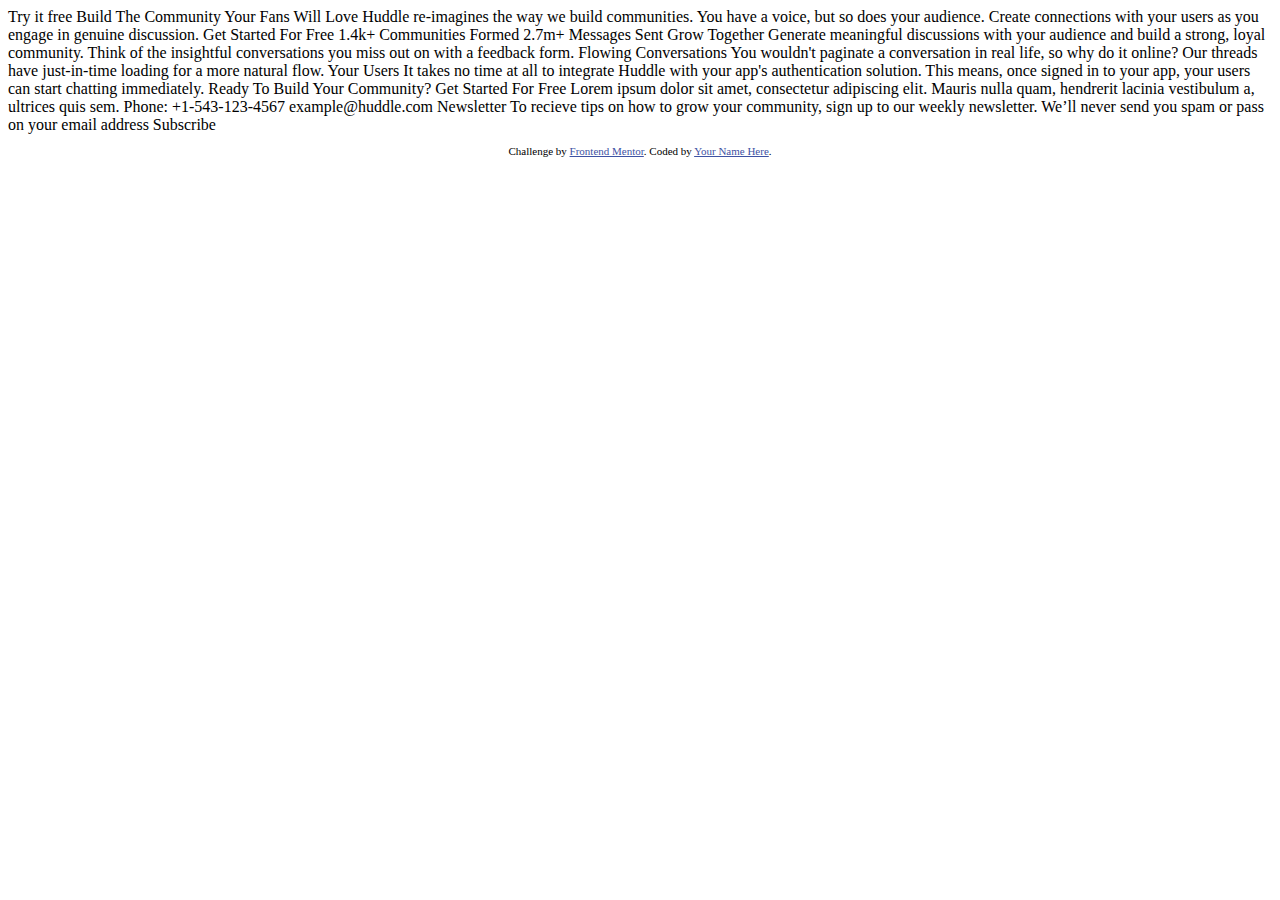
==== reto-landing-equipo-enero/index.html @ d821b77f "1er commit" ====
<!DOCTYPE html>
<html lang="en">
<head>
  <meta charset="UTF-8">
  <meta name="viewport" content="width=device-width, initial-scale=1.0"> <!-- displays site properly based on user's device -->

  <link rel="icon" type="image/png" sizes="32x32" href="./images/favicon-32x32.png">
  
  <title>Frontend Mentor | Huddle landing page with curved sections</title>

  <!-- Feel free to remove these styles or customise in your own stylesheet 👍 -->
  <style>
    .attribution { font-size: 11px; text-align: center; }
    .attribution a { color: hsl(228, 45%, 44%); }
  </style>
</head>
<body>
  Try it free

  Build The Community Your Fans Will Love

  Huddle re-imagines the way we build communities. You have a voice, but so does 
  your audience. Create connections with your users as you engage in genuine discussion. 

  Get Started For Free

  1.4k+
  Communities Formed

  2.7m+
  Messages Sent

  Grow Together
  Generate meaningful discussions with your audience and build a strong, loyal community. 
  Think of the insightful conversations you miss out on with a feedback form. 

  Flowing Conversations
  You wouldn't paginate a conversation in real life, so why do it online? Our threads have 
  just-in-time loading for a more natural flow.

  Your Users
  It takes no time at all to integrate Huddle with your app's authentication solution. This means, 
  once signed in to your app, your users can start chatting immediately.

  Ready To Build Your Community?
  Get Started For Free

  Lorem ipsum dolor sit amet, consectetur adipiscing elit. Mauris nulla quam, hendrerit lacinia 
  vestibulum a, ultrices quis sem.
  
  Phone: +1-543-123-4567
  example@huddle.com

  Newsletter
  To recieve tips on how to grow your community, sign up to our weekly newsletter. We’ll never 
  send you spam or pass on your email address

  Subscribe

  <footer>
    <p class="attribution">
      Challenge by <a href="https://www.frontendmentor.io?ref=challenge" target="_blank">Frontend Mentor</a>. 
      Coded by <a href="#">Your Name Here</a>.
    </p>
  </footer>
</body>
</html>
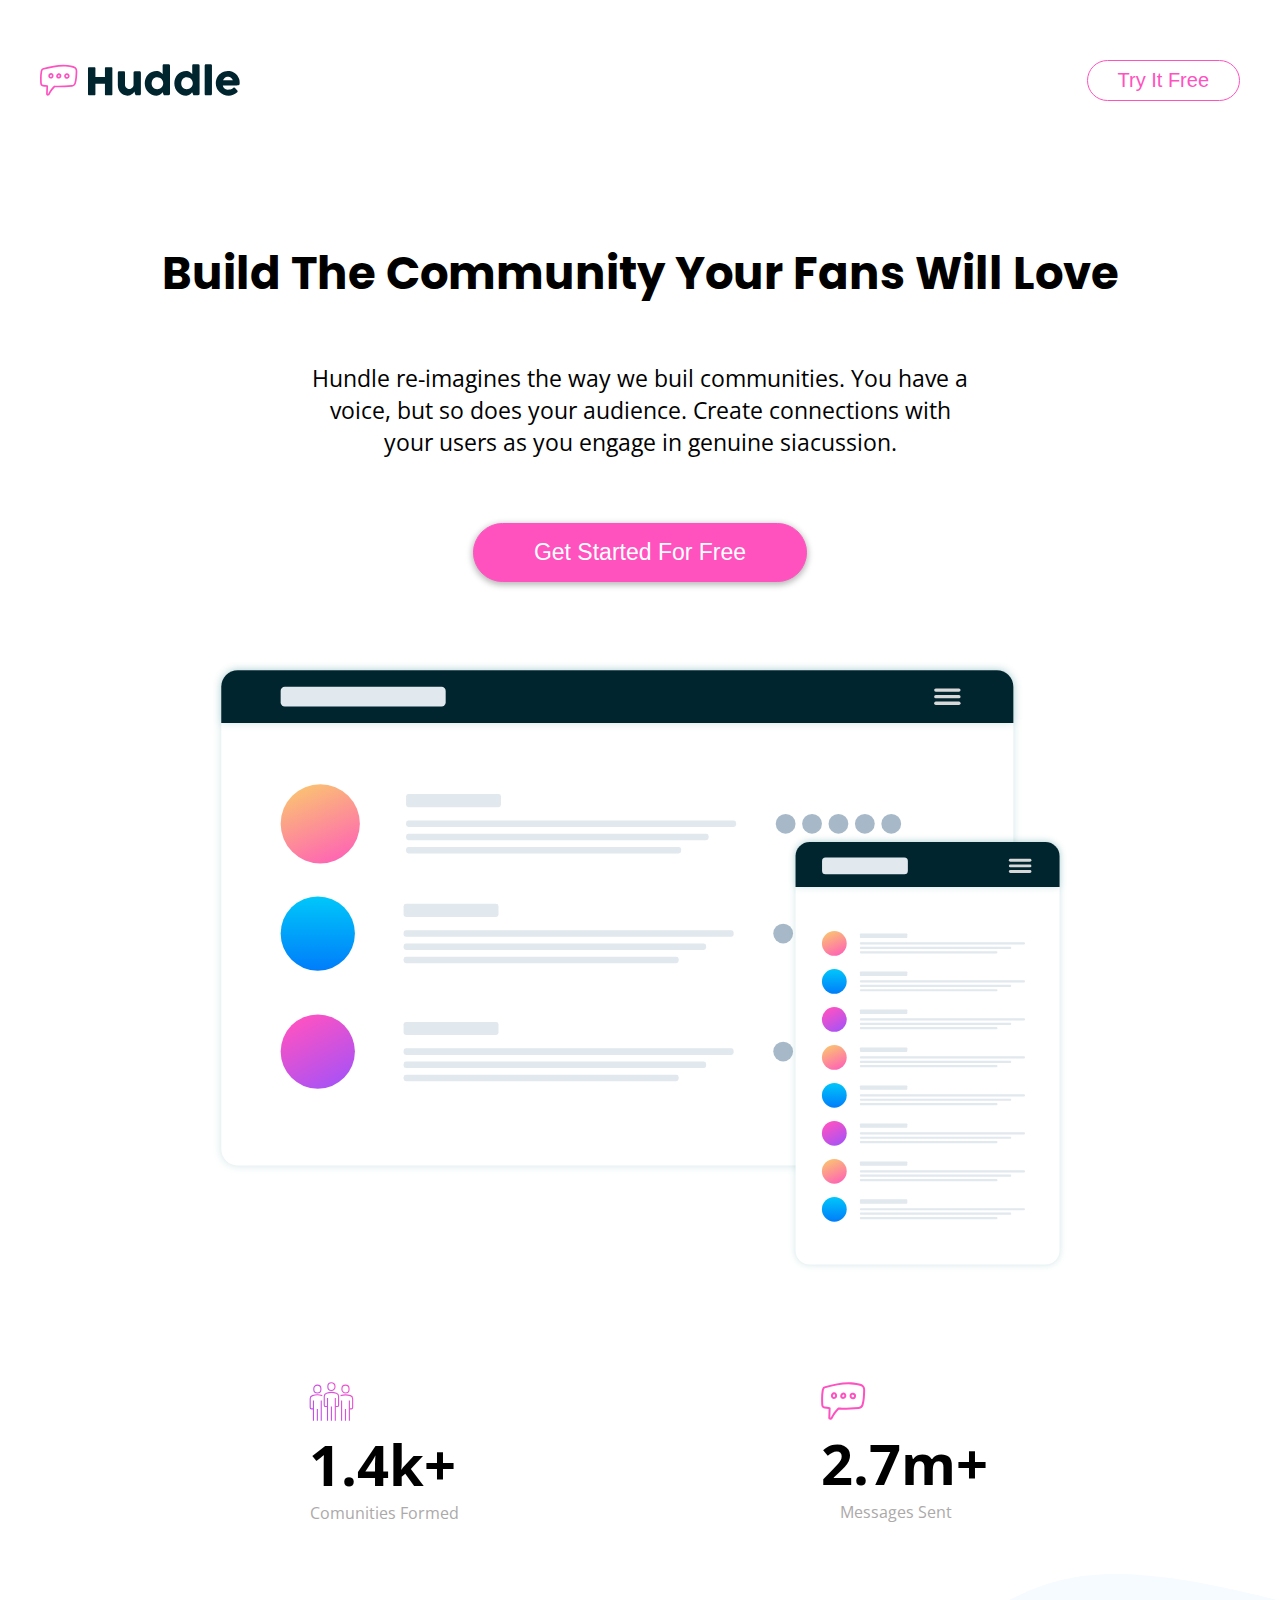
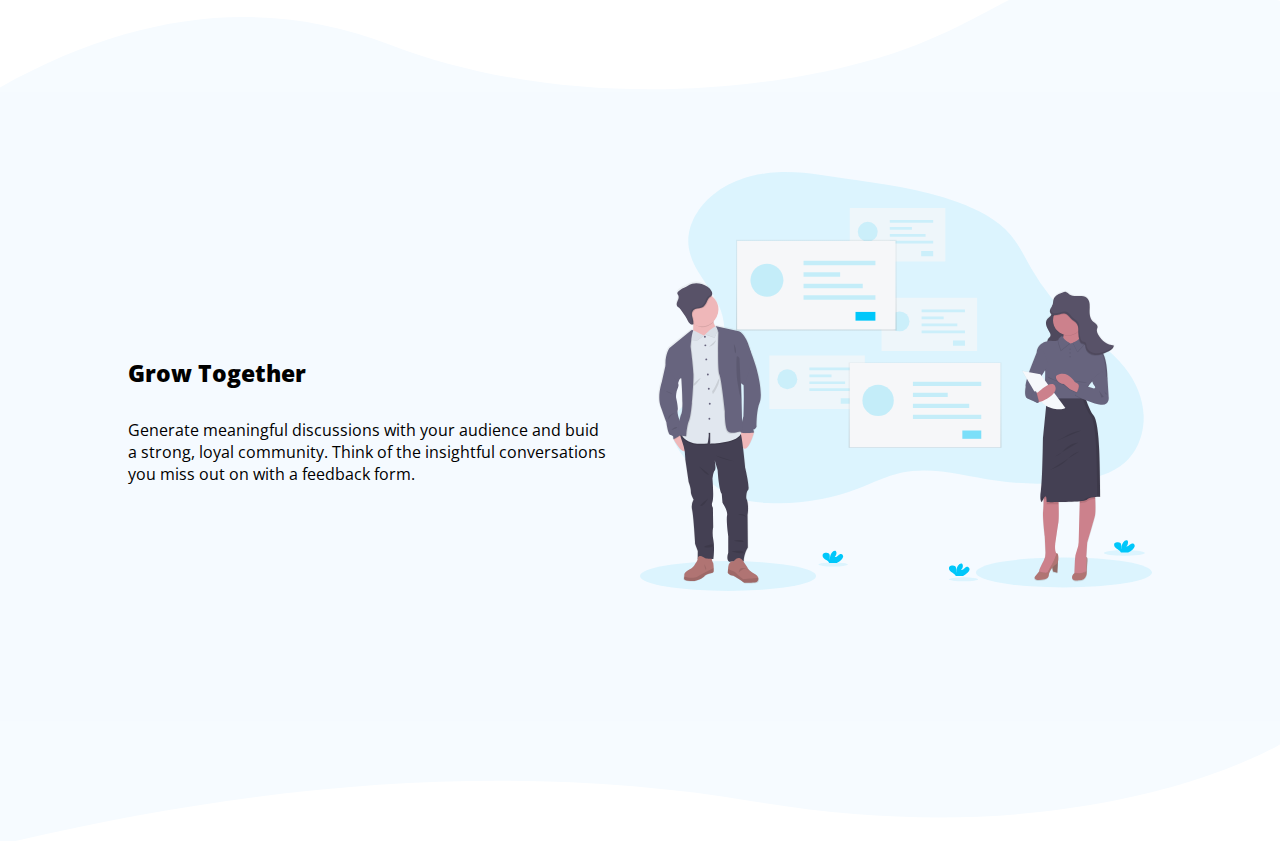
==== commit 3fcb0c1f: "avance hasta GROW-TOGETHER responsive - (mibile- desktop)." ====
--- a/reto-landing-equipo-enero/index.html
+++ b/reto-landing-equipo-enero/index.html
@@ -1,67 +1,60 @@
 <!DOCTYPE html>
-<html lang="en">
+<html lang="es">
+
 <head>
-  <meta charset="UTF-8">
-  <meta name="viewport" content="width=device-width, initial-scale=1.0"> <!-- displays site properly based on user's device -->
+    <meta charset="UTF-8">
+    <meta name="viewport" content="width=device-width, initial-scale=1.0">
+    <!-- displays site properly based on user's device -->
+    <link rel="icon" type="image/png" sizes="32x32" href="./images/favicon-32x32.png">
+    <link rel="preconnect" href="https://fonts.googleapis.com">
+    <link rel="preconnect" href="https://fonts.gstatic.com" crossorigin>
+    <link href="https://fonts.googleapis.com/css2?family=Poppins:wght@700&display=swap" rel="stylesheet">
+    <link rel="preconnect" href="https://fonts.googleapis.com">
+    <link rel="preconnect" href="https://fonts.gstatic.com" crossorigin>
+    <link href="https://fonts.googleapis.com/css2?family=Open+Sans:wght@400;600;700&display=swap" rel="stylesheet">
+    <title>Hunddle</title>
+    <link rel="stylesheet" href="./css/style.css">
 
-  <link rel="icon" type="image/png" sizes="32x32" href="./images/favicon-32x32.png">
-  
-  <title>Frontend Mentor | Huddle landing page with curved sections</title>
+</head>
 
-  <!-- Feel free to remove these styles or customise in your own stylesheet 👍 -->
-  <style>
-    .attribution { font-size: 11px; text-align: center; }
-    .attribution a { color: hsl(228, 45%, 44%); }
-  </style>
-</head>
 <body>
-  Try it free
+    <nav>
+        <img src="./images/logo.svg" alt="Hunddle">
+        <input type="button" value="Try It Free">
+    </nav>
+    <section class="home">
+        <h1>Build The Community Your Fans Will Love</h1>
+        <p>Hundle re-imagines the way we buil communities. You have a voice, but so does your audience. Create connections with your users as you engage in genuine siacussion.</p>
+        <input type="button" value="Get Started For Free">
+        <img src="./images/screen-mockups.svg" alt="">
+    </section>
+    <section class="vistas">
 
-  Build The Community Your Fans Will Love
+        <div class="container-views">
+            <img src="./images/icon-communities.svg" alt="">
+            <h2 class="h2-comunities">1.4k+</h2>
+            <p>Comunities Formed</p>
+        </div>
+        <div class="container-views">
+            <img src="./images/icon-messages.svg" alt="">
+            <h2 class="h2-messages">2.7m+</h2>
+            <p>Messages Sent</p>
+        </div>
 
-  Huddle re-imagines the way we build communities. You have a voice, but so does 
-  your audience. Create connections with your users as you engage in genuine discussion. 
+    </section>
+    <div class="borde-top"></div>
+    <section class="container-grow">
+        <div class="grow-centrado">
+            <img src="./images/illustration-grow-together.svg" alt="">
+            <div class="tex-grow">
+                <h2>Grow Together</h2>
+                <p>Generate meaningful discussions with your audience and buid a strong, loyal community. Think of the insightful conversations you miss out on with a feedback form.</p>
+            </div>
+        </div>
+    </section>
+    <div class="borde-botton"></div>
 
-  Get Started For Free
 
-  1.4k+
-  Communities Formed
+</body>
 
-  2.7m+
-  Messages Sent
-
-  Grow Together
-  Generate meaningful discussions with your audience and build a strong, loyal community. 
-  Think of the insightful conversations you miss out on with a feedback form. 
-
-  Flowing Conversations
-  You wouldn't paginate a conversation in real life, so why do it online? Our threads have 
-  just-in-time loading for a more natural flow.
-
-  Your Users
-  It takes no time at all to integrate Huddle with your app's authentication solution. This means, 
-  once signed in to your app, your users can start chatting immediately.
-
-  Ready To Build Your Community?
-  Get Started For Free
-
-  Lorem ipsum dolor sit amet, consectetur adipiscing elit. Mauris nulla quam, hendrerit lacinia 
-  vestibulum a, ultrices quis sem.
-  
-  Phone: +1-543-123-4567
-  example@huddle.com
-
-  Newsletter
-  To recieve tips on how to grow your community, sign up to our weekly newsletter. We’ll never 
-  send you spam or pass on your email address
-
-  Subscribe
-
-  <footer>
-    <p class="attribution">
-      Challenge by <a href="https://www.frontendmentor.io?ref=challenge" target="_blank">Frontend Mentor</a>. 
-      Coded by <a href="#">Your Name Here</a>.
-    </p>
-  </footer>
-</body>
 </html>--- a/reto-landing-equipo-enero/css/style.css
+++ b/reto-landing-equipo-enero/css/style.css
@@ -0,0 +1,278 @@
+:root {
+    /*Primary*/
+    --pink: hsl(322, 100%, 66%);
+    --light-pink: hsl(321, 100%, 78%);
+    --light-red: hsl(0, 100%, 63%);
+    /*Neutral*/
+    --very-dark-cyan: hsl(192, 100%, 9%);
+    --very-pale-blue: hsl(207, 100%, 98%);
+}
+
+* {
+    padding: 0;
+    margin: 0;
+}
+
+body {
+    width: 100%;
+    height: 100%;
+}
+
+nav {
+    height: 100px;
+    display: flex;
+    align-items: center;
+    padding-left: 25px;
+    padding-right: 25px;
+    justify-content: space-between;
+}
+
+nav img {
+    width: 110px;
+}
+
+nav input {
+    color: var(--pink);
+    background-color: #ffffff;
+    border: 1px solid var(--pink);
+    padding: 8px 20px 8px 20px;
+    border-radius: 20px;
+}
+
+nav input:hover {
+    background-color: var(--pink);
+    color: #ffffff;
+    cursor: pointer;
+}
+
+.home {
+    padding-top: 80px;
+    padding-left: 30px;
+    padding-right: 30px;
+    padding-bottom: 80px;
+    text-align: center;
+}
+
+.home h1 {
+    font-family: 'Poppins', sans-serif;
+    font-size: 25px;
+    margin-bottom: 30px;
+}
+
+.home p {
+    margin-bottom: 40px;
+    font-family: 'Open Sans', sans-serif;
+    font-size: 16px;
+}
+
+.home input {
+    border: 1px solid var(--pink);
+    background-color: var(--pink);
+    padding: 15px 50px 15px 50px;
+    border-radius: 30px;
+    color: #ffffff;
+    box-shadow: 0px 2px 6px 1px hsl(0, 0%, 72%);
+    margin-bottom: 80px;
+}
+
+.home input:hover {
+    background-color: #ffffff;
+    color: var(--pink);
+    cursor: pointer;
+}
+
+.home img {
+    width: 90%;
+}
+
+
+/*section views*/
+
+.vistas {
+    font-family: 'Open Sans', sans-serif;
+    display: flex;
+    width: 100%;
+    flex-direction: column;
+    align-items: center;
+    justify-content: center;
+}
+
+.container-views {
+    width: 40%;
+    padding: 30px 0px 50px 0px;
+}
+
+.container-views p {
+    color: rgb(172, 169, 169);
+    text-align: center;
+    font-size: 1rem;
+}
+
+.container-views img {
+    width: 18%;
+}
+
+.h2-comunities {
+    font-size: 3.5rem;
+}
+
+.h2-messages {
+    font-size: 3.5rem;
+}
+
+
+/*section grow*/
+
+.borde-top {
+    width: 100%;
+    height: 120px;
+    background-image: url(../images/bg-section-top-mobile-1.svg);
+    background-size: cover;
+    margin-bottom: -2px;
+}
+
+.container-grow {
+    width: 100%;
+    height: 100%;
+    font-family: 'Open Sans', sans-serif;
+}
+
+.container-grow img {
+    width: 100%;
+    height: 100%;
+}
+
+.grow-centrado {
+    display: flex;
+    flex-direction: column;
+    align-items: center;
+    justify-content: center;
+    background-color: var(--very-pale-blue);
+    padding: 50px 0px 50px 0px;
+}
+
+.grow-centrado img {
+    width: 70%;
+    padding-bottom: 80px;
+}
+
+.grow-centrado h2 {
+    font-size: 23px;
+    font-weight: 800;
+    text-align: center;
+}
+
+.grow-centrado p {
+    font-size: 16px;
+    text-align: center;
+    padding-left: 5%;
+    padding-right: 5%;
+    padding-top: 20px;
+}
+
+.borde-botton {
+    width: 100%;
+    height: 120px;
+    background-image: url(../images/bg-section-bottom-mobile-1.svg);
+    background-size: cover;
+}
+
+@media (min-width: 400px) {
+    nav {
+        height: 100px;
+        display: flex;
+        align-items: center;
+        padding-left: 40px;
+        padding-right: 40px;
+        justify-content: space-between;
+        padding-top: 30px;
+    }
+    nav img {
+        width: 200px;
+    }
+    nav input {
+        color: var(--pink);
+        background-color: #ffffff;
+        font-size: 20px;
+        border: 1px solid var(--pink);
+        padding: 8px 30px 8px 30px;
+        border-radius: 30px;
+    }
+    .home {
+        display: flex;
+        flex-direction: column;
+        align-items: center;
+    }
+    .home h1 {
+        font-size: 45px;
+        padding-top: 30px;
+    }
+    .home p {
+        padding: 2% 23%;
+        font-size: 23px;
+    }
+    .home input {
+        font-size: 23px;
+        padding: 15px 60px 15px 60px;
+    }
+    .home img {
+        width: 70%;
+    }
+    .vistas {
+        display: flex;
+        width: 80%;
+        padding-left: 10%;
+        padding-right: 10%;
+        flex-direction: row;
+        align-items: center;
+        justify-content: space-around;
+    }
+    .container-views {
+        width: 150px;
+    }
+    .container-views p {
+        text-align: center;
+    }
+    .container-views img {
+        width: 30%;
+    }
+    .borde-top {
+        width: 100%;
+        height: 120px;
+        background-image: url(../images/bg-section-top-desktop-1.svg);
+        background-size: cover;
+        margin-bottom: -2px;
+    }
+    .borde-botton {
+        width: 100%;
+        height: 120px;
+        background-image: url(../images/bg-section-bottom-desktop-1.svg);
+        background-size: cover;
+    }
+    .container-grow {
+        background-color: var(--very-pale-blue);
+        display: flex;
+        justify-content: space-around;
+        align-items: center;
+        padding-top: 30px;
+        padding-bottom: 0px;
+    }
+    .grow-centrado {
+        width: 80%;
+        display: flex;
+        flex-direction: row-reverse;
+        align-items: center;
+        justify-content: center;
+    }
+    .grow-centrado img {
+        width: 50%;
+    }
+    .tex-grow h2 {
+        text-align: left;
+        padding-bottom: 30px;
+    }
+    .tex-grow p {
+        text-align: left;
+        padding: 0px 30px 0px 0px;
+    }
+}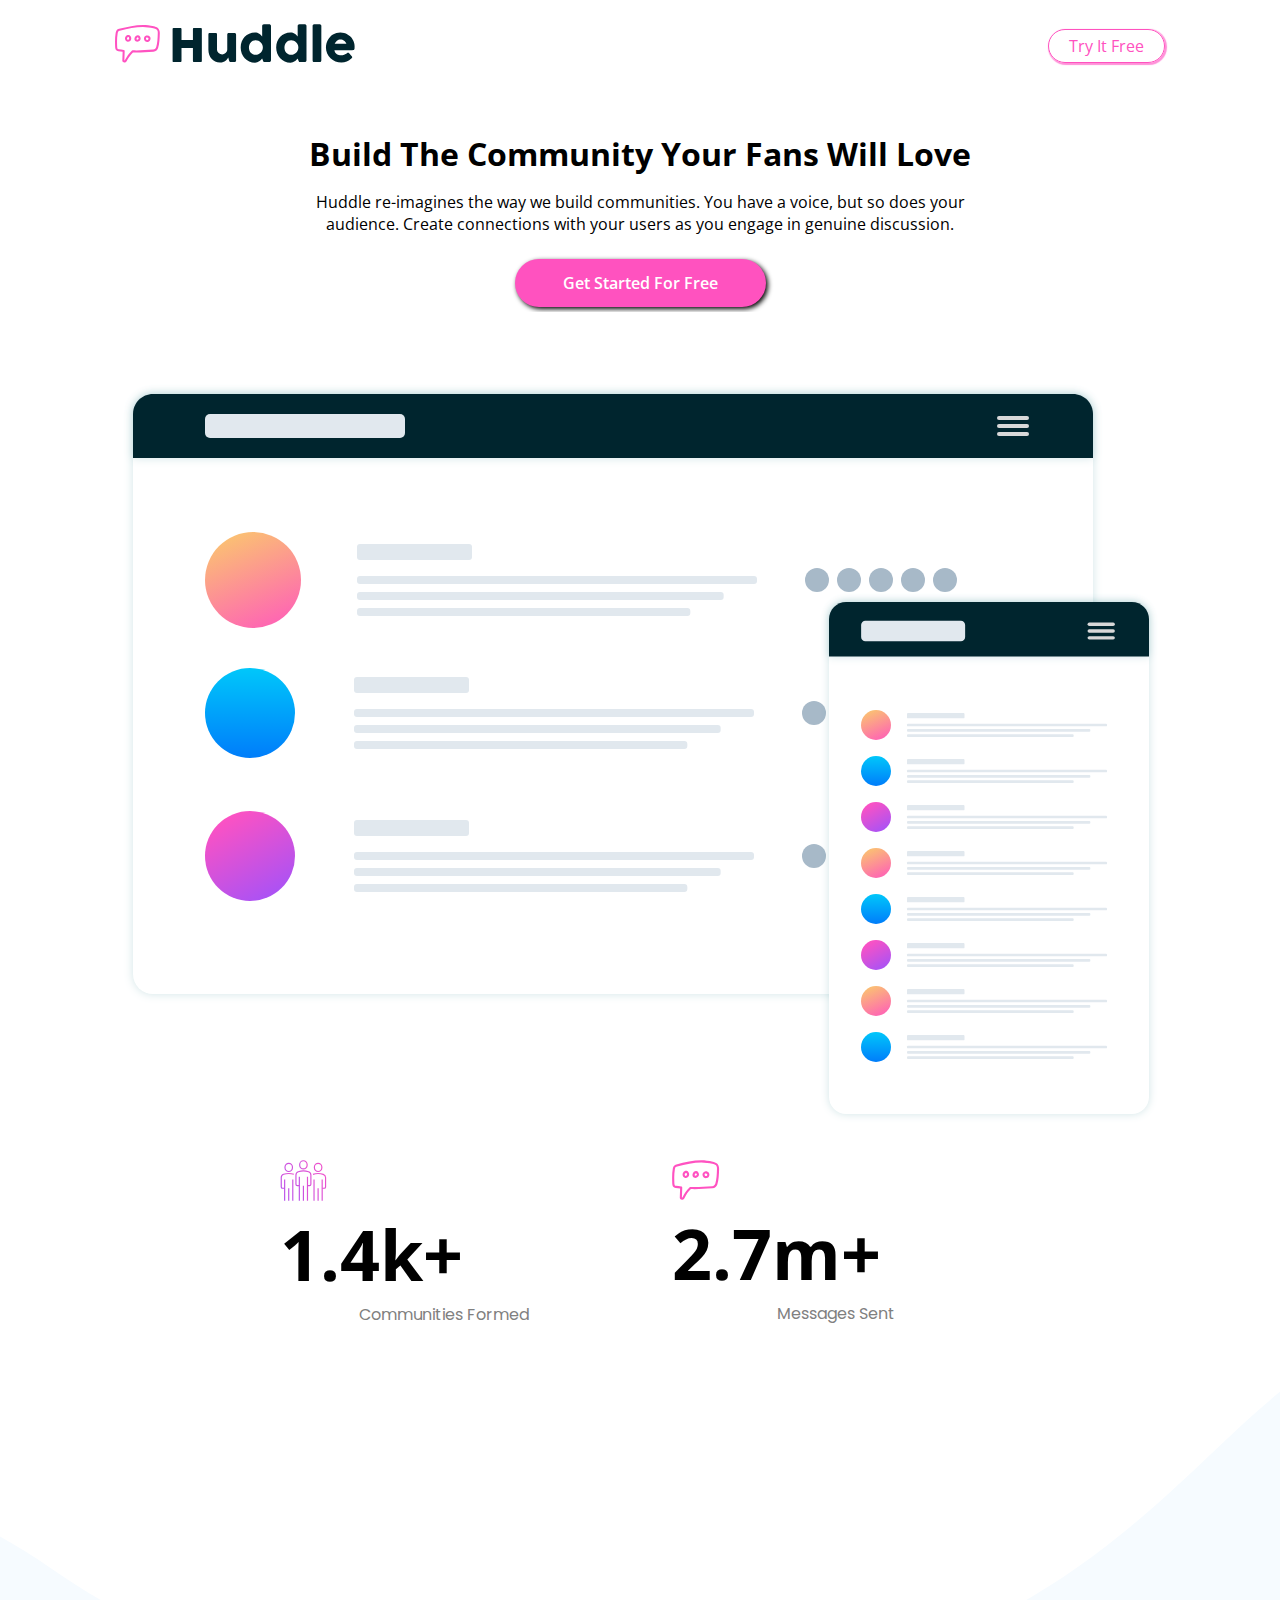
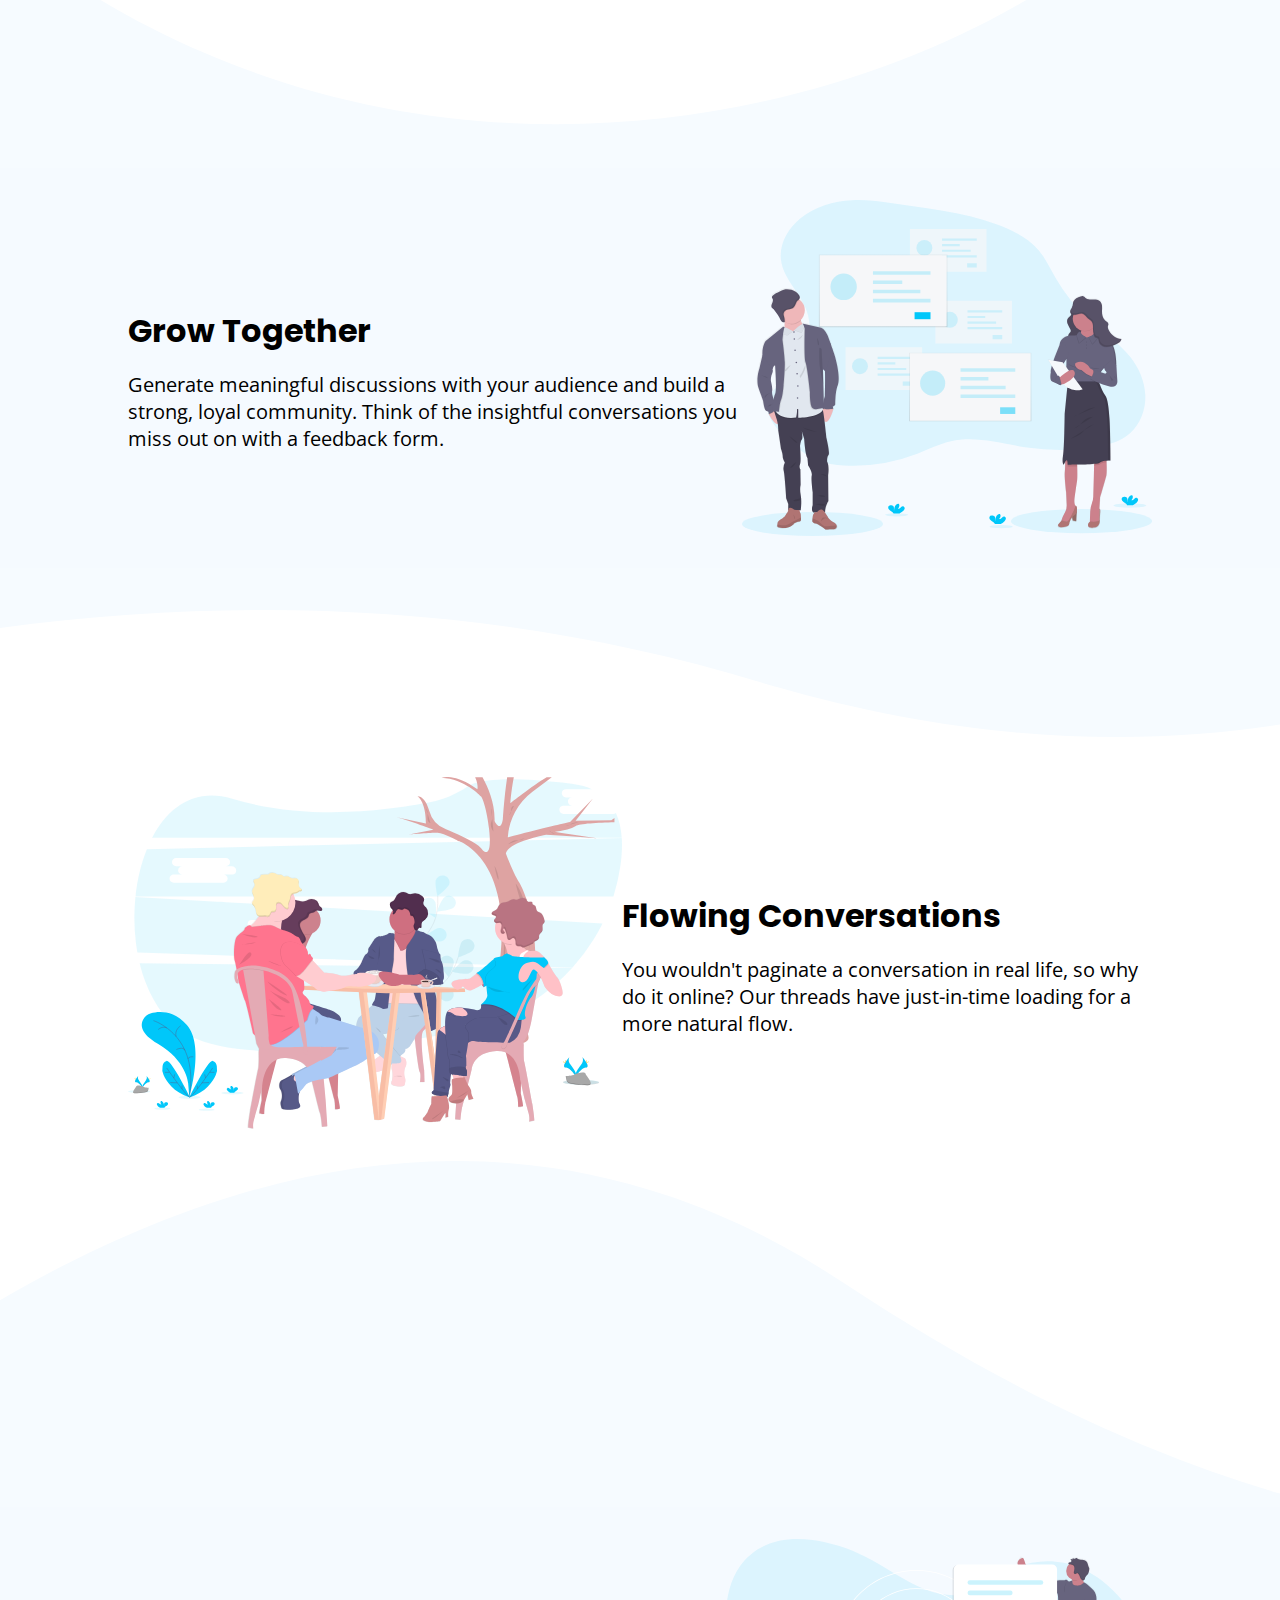
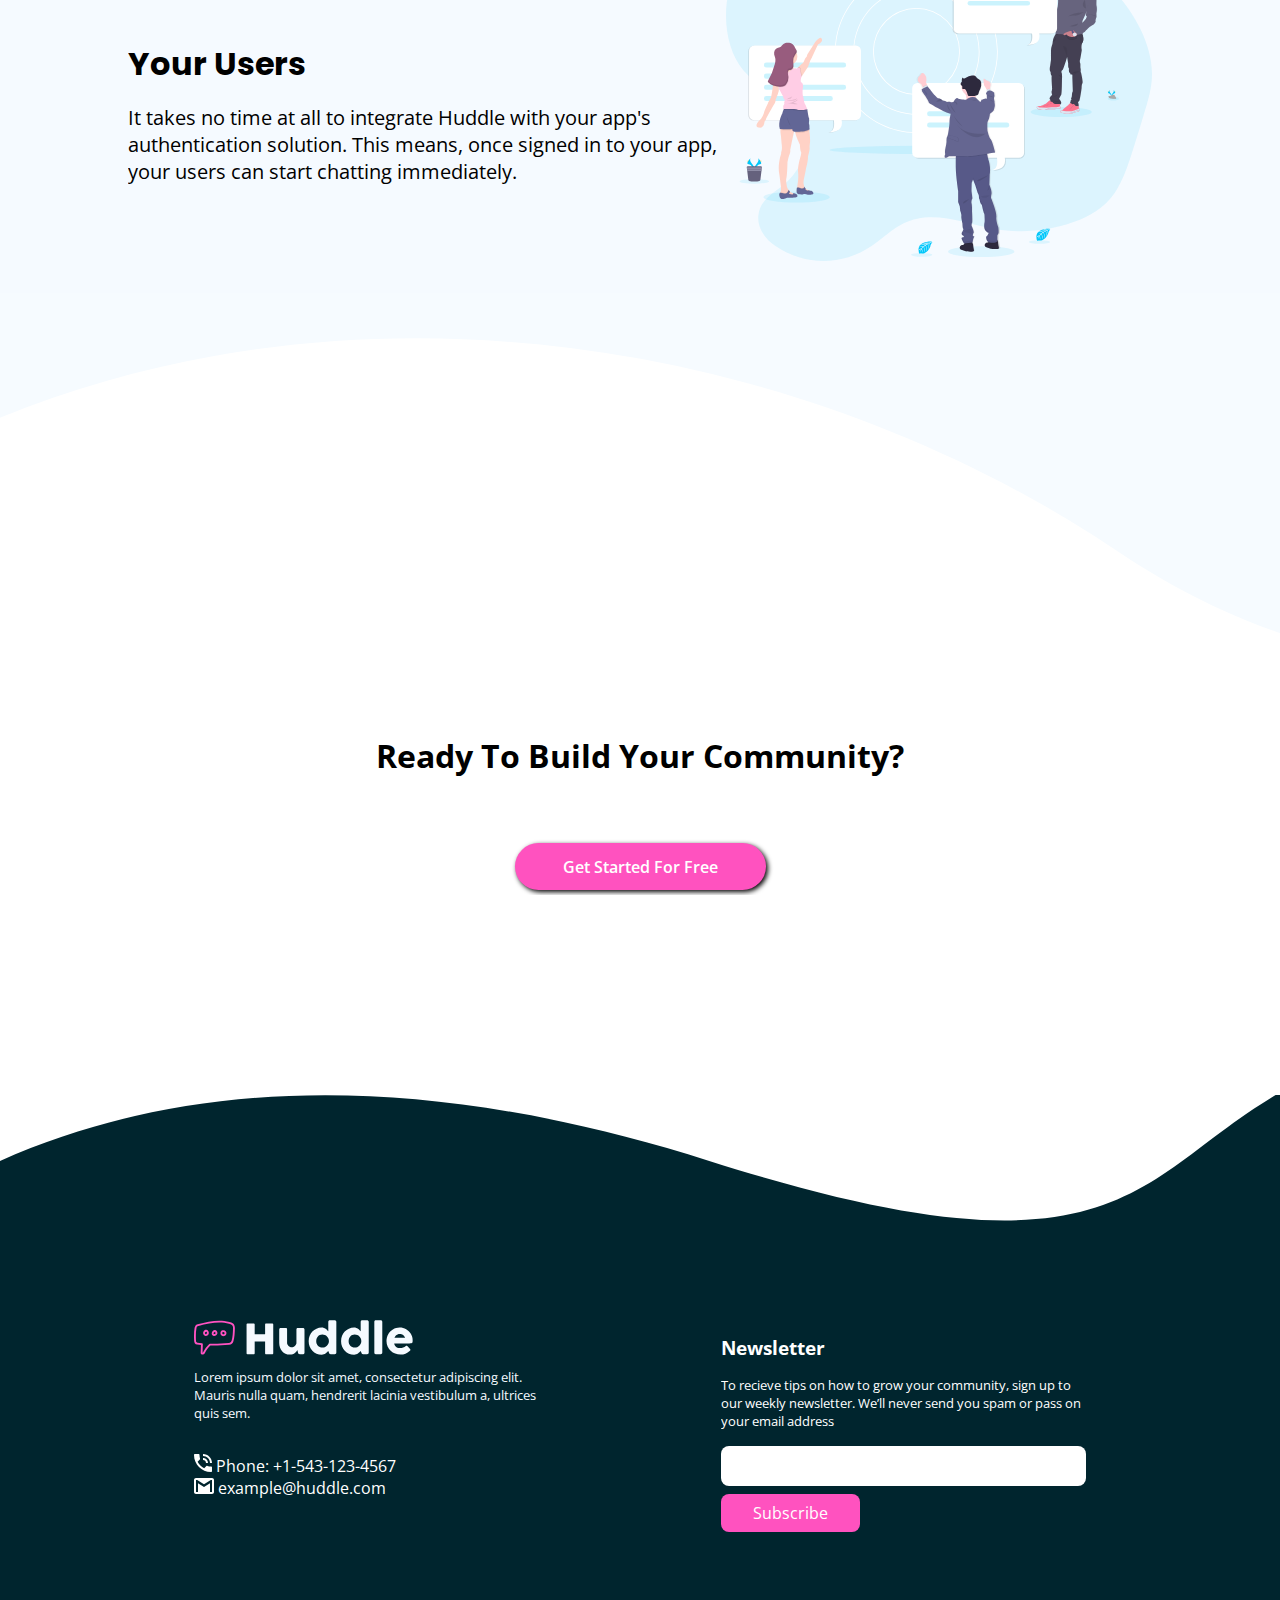
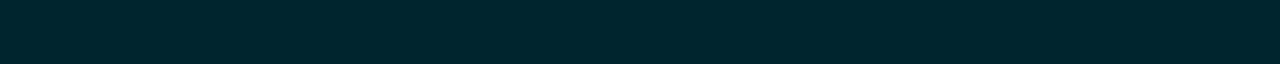
==== commit dc4e01f3: "Actualizacion 3" ====
--- a/reto-landing-equipo-enero/index.html
+++ b/reto-landing-equipo-enero/index.html
@@ -1,60 +1,178 @@
 <!DOCTYPE html>
-<html lang="es">
-
+<html lang="en">
 <head>
     <meta charset="UTF-8">
+    <meta http-equiv="X-UA-Compatible" content="IE=edge">
     <meta name="viewport" content="width=device-width, initial-scale=1.0">
-    <!-- displays site properly based on user's device -->
-    <link rel="icon" type="image/png" sizes="32x32" href="./images/favicon-32x32.png">
+    <title>Document</title>
+
+    <!-- Fonst -->
     <link rel="preconnect" href="https://fonts.googleapis.com">
     <link rel="preconnect" href="https://fonts.gstatic.com" crossorigin>
-    <link href="https://fonts.googleapis.com/css2?family=Poppins:wght@700&display=swap" rel="stylesheet">
+    <link href="https://fonts.googleapis.com/css2?family=Poppins:wght@300;400;500;600;700&display=swap" rel="stylesheet">
+
     <link rel="preconnect" href="https://fonts.googleapis.com">
     <link rel="preconnect" href="https://fonts.gstatic.com" crossorigin>
     <link href="https://fonts.googleapis.com/css2?family=Open+Sans:wght@400;600;700&display=swap" rel="stylesheet">
-    <title>Hunddle</title>
-    <link rel="stylesheet" href="./css/style.css">
+
+    <!-- Styles -->
+    <link rel="stylesheet" href="./styles/styles.css">
 
 </head>
+<body>
 
-<body>
-    <nav>
-        <img src="./images/logo.svg" alt="Hunddle">
-        <input type="button" value="Try It Free">
-    </nav>
-    <section class="home">
-        <h1>Build The Community Your Fans Will Love</h1>
-        <p>Hundle re-imagines the way we buil communities. You have a voice, but so does your audience. Create connections with your users as you engage in genuine siacussion.</p>
-        <input type="button" value="Get Started For Free">
-        <img src="./images/screen-mockups.svg" alt="">
+    <header class="header"> 
+
+        <div class="logo">
+            <img src="./images/logo.svg" alt="logo">
+        </div>
+
+
+        <a href="#">Try It Free</a>
+
+    </header>
+
+    <main>
+       
+        <h1 class="title">Build The Community Your Fans Will Love</h1>
+
+        <div class="text">
+            <p> Huddle re-imagines the way we build communities. You have a voice, but so does 
+                your audience. Create connections with your users as you engage in genuine discussion.
+            </p>
+        
+            <a href="" class="btn"> Get Started For Free</a>
+        
+        </div> 
+       
+    </main>
+
+   <section class="container">
+        <div class="mockups">
+            <img src="./images/screen-mockups.svg" alt="mockups">
+        </div>
+   
+        <div class="content-card">
+            <div class="card">
+                <img src="./images/icon-communities.svg" alt="">
+                <h2>1.4k+</h2>
+                <p>Communities Formed</p>
+            </div>
+
+            <div class="card">
+                <img src="./images/icon-messages.svg" alt="">
+                <h2>2.7m+</h2>
+                <p>Messages Sent</p>
+            </div>
+        </div>
     </section>
-    <section class="vistas">
 
-        <div class="container-views">
-            <img src="./images/icon-communities.svg" alt="">
-            <h2 class="h2-comunities">1.4k+</h2>
-            <p>Comunities Formed</p>
+    <div class="borde_top">
+        <img src="./images/bg-section-top-mobile-1.svg" class="svg-top" alt="">
+    </div>
+
+    <section id="grow-together" >
+        <img src="./images/illustration-grow-together.svg" class="svg-grow" alt="">
+        <div class="text-grow respon-section">
+            <h2 class="title">Grow Together</h2>
+            <p>
+                Generate meaningful discussions with your audience and build a strong, loyal community. 
+                Think of the insightful conversations you miss out on with a feedback form.
+            </p>
         </div>
-        <div class="container-views">
-            <img src="./images/icon-messages.svg" alt="">
-            <h2 class="h2-messages">2.7m+</h2>
-            <p>Messages Sent</p>
+    </section> 
+
+    <div class="borde-botton">
+        <img src="./images/bg-section-bottom-mobile-1.svg"  class="svg-bot" alt="">
+    </div>
+
+    <section class="flowing-conversation">
+
+        <img src="./images/illustration-flowing-conversation.svg" alt="svg">
+
+        <div class="text-flowing respon-section">
+            <h2 class="title">Flowing Conversations</h2>
+            <p>You wouldn't paginate a conversation in real life, so why do it online? Our threads have 
+                just-in-time loading for a more natural flow.
+            </p>
         </div>
 
     </section>
-    <div class="borde-top"></div>
-    <section class="container-grow">
-        <div class="grow-centrado">
-            <img src="./images/illustration-grow-together.svg" alt="">
-            <div class="tex-grow">
-                <h2>Grow Together</h2>
-                <p>Generate meaningful discussions with your audience and buid a strong, loyal community. Think of the insightful conversations you miss out on with a feedback form.</p>
+
+    <div class="borde_top">
+        <img src="./images/bg-section-top-mobile-2.svg" class="svg-top" alt="">
+    </div>
+
+    <section class="your-users">
+
+        <img src="./images/illustration-your-users.svg" alt="">
+
+        <div class="text-your-users respon-section">
+            <h2 class="title">Your Users</h2>
+            <p>
+                It takes no time at all to integrate Huddle with your app's authentication solution. This means, 
+                once signed in to your app, your users can start chatting immediately.
+            </p>
+        </div>
+        
+    </section>
+
+    <div class="borde-botton">
+        <img src="./images/bg-section-bottom-mobile-2.svg"  class="svg-bot" alt="">
+    </div>
+    
+    <section class="community">
+        <div class="text-community">
+            <h2 class="title">Ready To Build Your Community?</h2>
+            <a href="#" class="btn"> Get Started For Free</a>
+        </div>
+    </section>
+
+    <div class="borde-botton">
+        <img src="./images/bg-footer-top-mobile.svg"  class="svg-bot" alt="">
+    </div>
+
+    <footer>
+
+        <div class="text-footer">
+            <h3>Newsletter</h3>
+            <p>
+                To recieve tips on how to grow your community, sign up to our weekly newsletter. We’ll never 
+                send you spam or pass on your email address
+            </p>
+            <input type="text">
+            <label for="">Subscribe</label>
+        </div>
+
+        <div class="icons">
+
+            <div class="text-logo-footer">
+                <img src="./images/logo-footer.svg"  class="logo-footer" alt="">
+                <p>Lorem ipsum dolor sit amet, consectetur adipiscing elit. 
+                    Mauris nulla quam, hendrerit lacinia 
+                    vestibulum a, ultrices quis sem.
+                </p>
+            </div>
+
+            <div class="icons-phone">
+                <div class=""> 
+                    <img src="./images/icon-phone.svg" alt="">
+                    <a href="">Phone: +1-543-123-4567</a>
+                </div>
+                
+                <div class=""> 
+                    <img src="./images/icon-email.svg" alt="">
+                    <a href="#" class="ikons">example@huddle.com</a>
+                </div>
+            </div>
+                
+            <div class="icons-social-midea">
+                <a href="#" class="fab fa-facebook-f"></a>
+                <a href="#" class="fab fa-twitter"></a>
+                <a href="#" class="fab fa-instagram"></a>
             </div>
         </div>
-    </section>
-    <div class="borde-botton"></div>
-
-
+    </footer>
+    
 </body>
-
 </html>--- a/reto-landing-equipo-enero/styles/styles.css
+++ b/reto-landing-equipo-enero/styles/styles.css
@@ -0,0 +1,342 @@
+
+:root{
+
+    --pink: hsl(322, 100%, 66%);
+    --light-pink: hsl(321, 100%, 78%);
+    --light-red: hsl(0, 100%, 63%);
+    --very-dark-cyan: hsl(192, 100%, 9%);
+    --verypPale-blue: hsl(207, 100%, 98%);
+    --white:#ffffff;
+    --fonts-headings:'Poppins', sans-serif;
+    --fonts-body:'Open Sans', sans-serif;
+}
+
+
+*{
+    margin: 0;
+    padding: 0;
+    box-sizing: border-box;
+    overflow-x: hidden;
+    
+}
+
+img{
+    max-width: 100%;
+    height: auto;
+}
+
+body{
+    font-family: var(--fonts-body);
+   
+}
+
+/*************************************************/
+
+.btn{
+    background-color: var(--pink);
+    border-radius: 2rem;
+    text-decoration: none;
+    color:var(--white) ;
+    display: inline-block;
+    padding: 0.8rem 3rem;
+    font-weight: 600;
+    box-shadow:2px 2px 5px black;
+    cursor: pointer;
+}
+
+/******************** Header *********************/
+.header{
+    display: flex;
+    justify-content: space-between;
+    align-items: center;
+    padding: 1.5rem 9%;
+}
+
+header>div{
+    max-width: 40%;
+}
+
+header>a{
+    border: thin solid var(--pink);
+    border-radius: 2rem;
+    color: var(--pink);
+    display: inline-block;
+    padding: 5px 1.25rem;
+    text-align: center;
+    text-decoration: none;
+    cursor: pointer;
+    box-shadow:1px 1px 1px 1px var(--light-pink);
+}
+
+/******************* Home ***********************/
+main{
+    display: flex;
+    flex-direction: column;
+    align-items: center;
+    text-align: center;
+    padding: 2.5rem;
+}
+
+main>h1{
+    margin-bottom: 1rem;
+    text-align: center;
+}
+
+.text>a{
+    margin-top: 1.5rem;
+}
+
+/****************************************************/
+
+.container{
+    display: flex;
+    flex-direction: column;
+    align-items: center;
+    padding: 2rem;
+}
+
+.content-card{
+    display: flex;
+    flex-direction: column;
+    align-items: center;
+}
+.card{
+    margin: 1rem;
+    padding: 1rem;
+    width: 40vh;
+}
+
+.card > h2{
+    font-size:70px ;
+}
+
+.card > p{
+    color: var(--very-dark-cyan);
+    text-align: center;
+    font-family:var(--fonts-headings);
+    color: grey;
+}
+
+
+/************************************************/
+
+
+#grow-together{
+    background-color: var(--verypPale-blue);
+    padding: 2rem;
+    display: flex;
+    flex-direction: column;
+    align-items: center;
+    text-align: center;
+}
+
+#grow-together > div >h2 {
+    font-family: var(--fonts-headings);
+    margin-top: 1.5rem;
+    margin-bottom: 1rem;
+}
+/******************bordes SVG******************/
+
+.borde_top{
+    position: relative;
+    overflow-y: hidden;
+}
+.borde_top > img{
+    width: 100%;
+    margin-bottom: -10px;
+   
+}
+
+.borde-botton{
+    position: relative;
+    overflow: hidden;
+}
+.borde-botton > img{
+    width: 100%;
+    margin-top: -5px;
+}
+
+/****************/
+
+
+/**flowing-conversation**/
+
+.flowing-conversation{
+    display: flex;
+    flex-direction: column;
+    align-items: center;
+    text-align: center;
+    padding: 2rem;
+   
+  
+}
+
+.text-flowing >h2{
+    font-family: var(--fonts-headings);
+    margin-top: 1.5rem;
+    margin-bottom: 1rem;
+}
+
+
+
+/************ Your-Users****************/
+.your-users{
+    background-color: var(--verypPale-blue);
+    display: flex;
+    flex-direction: column;
+    align-items: center;
+    text-align: center;
+    padding: 2rem;
+}
+
+.text-your-users > h2{
+    font-family: var(--fonts-headings);
+    margin-top: 1.5rem;
+    margin-bottom: 1rem;
+}
+
+
+/*******************community********************/
+
+.community{
+    display: flex;
+    flex-direction: column;
+    align-items: center;
+    text-align: center;
+    margin-top: 80px;
+    margin-bottom: 200px;
+}
+.text-community > h2 {
+    padding: 1rem;
+}
+.text-community > a{
+    margin-top: 50px;
+}
+
+/****************Footer***************/
+
+
+footer{
+    margin-top: -5px;
+    background-color: var(--very-dark-cyan);
+    display: flex;
+    flex-direction: column;
+    padding: 2rem;
+}
+
+.text-footer{
+    display: flex;
+    flex-direction: column;
+    align-items: flex-start;
+    margin-top: 2rem;
+    margin-bottom: 100px;
+    color: #ffffff;
+    
+   
+}
+.text-footer > p{
+    font-size: 13px;
+    margin-top: 1rem;
+    margin-bottom: 1rem ;
+}
+
+.text-footer > input{
+    width: 100%;
+    margin-bottom: .5rem;
+    height: 2.5rem;
+    border: none;
+    border-radius: 8px;
+}
+
+.text-footer > label{
+    background-color: var(--pink);
+    padding: .5rem 2rem;
+    border: none;
+    border-radius: 8px;
+
+}
+
+.text-logo-footer > img{
+    max-width: 60%;
+}
+.text-logo-footer > p{
+    color: var(--verypPale-blue);
+    margin-top: .5rem;
+    margin-bottom: 2rem;
+    font-size: 13px;
+}
+
+.icons-phone{
+   
+    max-width: 80%;
+    text-decoration: none;
+    color: #ffffff;
+}
+
+
+.icons-phone > div >a{
+    text-decoration: none;
+    color: #ffffff;
+}
+
+
+@media  (min-width: 680px){
+    
+
+    .text{
+        max-width: 60%;
+    }
+
+    .content-card{
+        flex-direction: row;
+    }
+
+    #grow-together{
+        flex-direction: row-reverse;
+        padding-left: 10%;
+        padding-right: 10%;
+        
+    }
+
+    .respon-section{
+        display: flex;
+        flex-direction: column;
+        align-items: flex-start;
+        text-align:left;
+        font-size: 20px;
+        
+    }
+
+    .title{
+        font-size: 2rem;
+    }
+
+    .flowing-conversation{
+        flex-direction: row;
+        padding-left: 10%;
+        padding-right: 10%;
+    }
+
+    .your-users{
+        flex-direction: row-reverse;
+        padding-left: 10%;
+        padding-right: 10%;
+    }
+
+    footer{
+        flex-direction: row-reverse;
+        justify-content: space-evenly;
+        align-items: baseline;
+    }
+
+    footer > div{
+        max-width: 30%;
+        
+    }
+
+
+}
+
+
+
+
